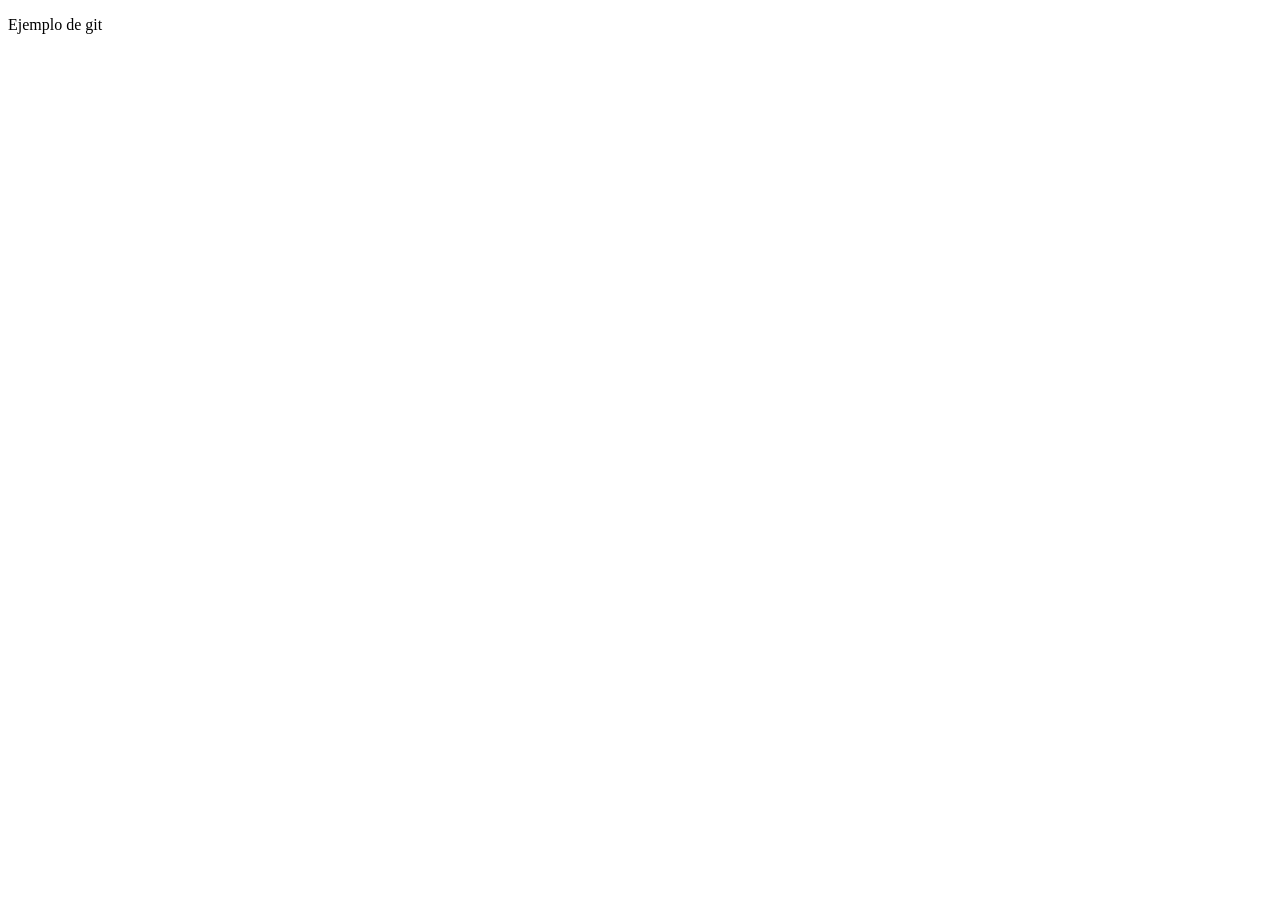
==== index.html @ ce03eb3c "primer commit" ====
<!DOCTYPE html>
<html lang="en">
<head>
    <meta charset="UTF-8">
    <meta name="viewport" content="width=device-width, initial-scale=1.0">
    <title>Document</title>
</head>
<body>
    
<div>
    <p>Ejemplo de git</p>
</div>

</body>
</html>
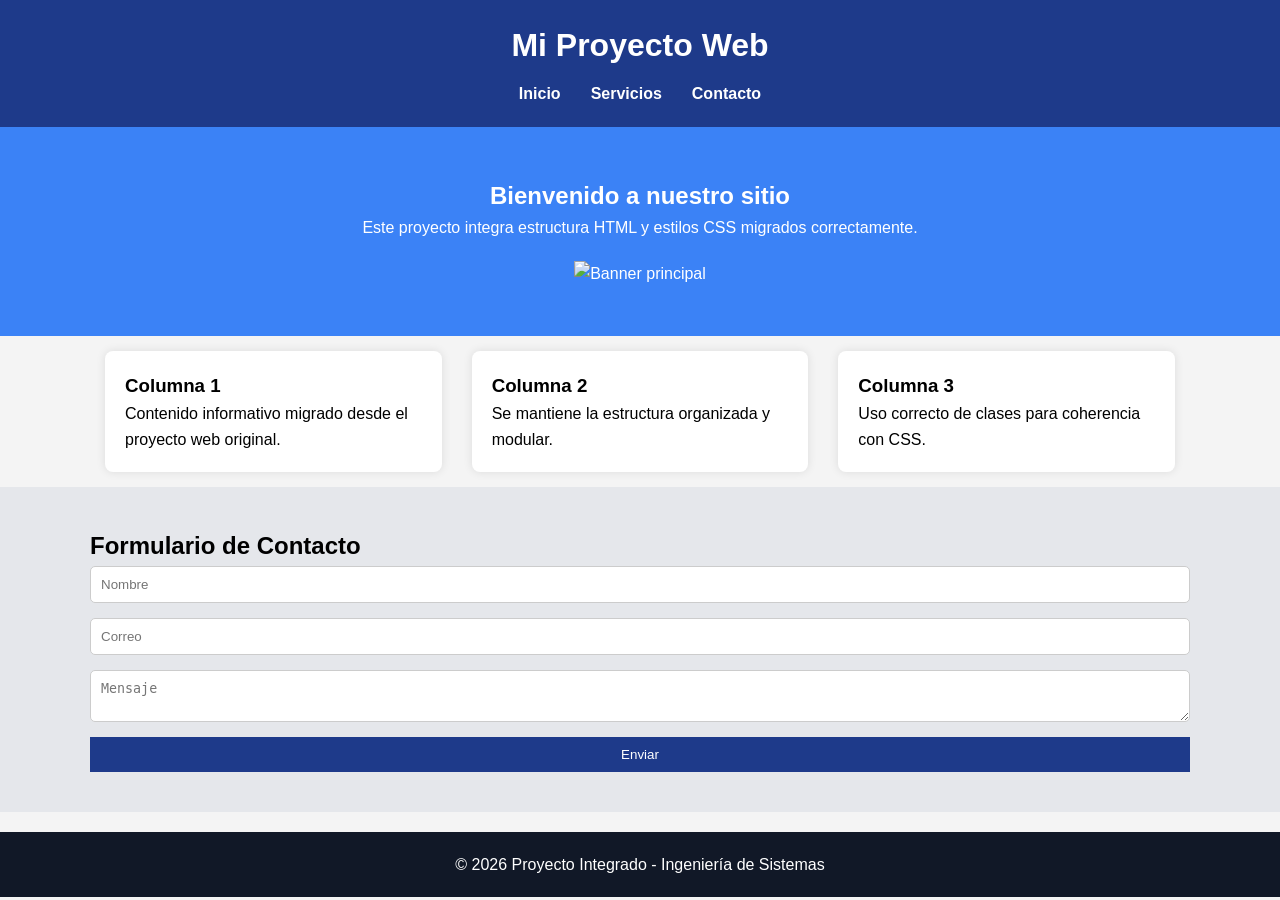
==== commit 0fbd0b91: "feat: integra estructura HTML y estilos migrados desde proyecto web" ====
--- a/index.html
+++ b/index.html
@@ -1,15 +1,67 @@
 <!DOCTYPE html>
-<html lang="en">
+<html lang="es">
 <head>
     <meta charset="UTF-8">
-    <meta name="viewport" content="width=device-width, initial-scale=1.0">
-    <title>Document</title>
+    <title>Proyecto Web Migrado</title>
+    <link rel="stylesheet" href="css/estilos.css">
 </head>
 <body>
-    
-<div>
-    <p>Ejemplo de git</p>
-</div>
+
+    <header>
+        <div class="container">
+            <h1>Mi Proyecto Web</h1>
+            <nav>
+                <ul>
+                    <li><a href="index.html">Inicio</a></li>
+                    <li><a href="pagina2.html">Servicios</a></li>
+                    <li><a href="#contacto">Contacto</a></li>
+                </ul>
+            </nav>
+        </div>
+    </header>
+
+    <section class="hero">
+        <div class="container">
+            <h2>Bienvenido a nuestro sitio</h2>
+            <p>Este proyecto integra estructura HTML y estilos CSS migrados correctamente.</p>
+            <img src="assets/img/banner.jpg" alt="Banner principal">
+        </div>
+    </section>
+
+    <section class="columnas">
+        <div class="container row">
+            <div class="col">
+                <h3>Columna 1</h3>
+                <p>Contenido informativo migrado desde el proyecto web original.</p>
+            </div>
+            <div class="col">
+                <h3>Columna 2</h3>
+                <p>Se mantiene la estructura organizada y modular.</p>
+            </div>
+            <div class="col">
+                <h3>Columna 3</h3>
+                <p>Uso correcto de clases para coherencia con CSS.</p>
+            </div>
+        </div>
+    </section>
+
+    <section id="contacto" class="formulario">
+        <div class="container">
+            <h2>Formulario de Contacto</h2>
+            <form>
+                <input type="text" placeholder="Nombre" required>
+                <input type="email" placeholder="Correo" required>
+                <textarea placeholder="Mensaje" required></textarea>
+                <button type="submit">Enviar</button>
+            </form>
+        </div>
+    </section>
+
+    <footer>
+        <div class="container">
+            <p>© 2026 Proyecto Integrado - Ingeniería de Sistemas</p>
+        </div>
+    </footer>
 
 </body>
 </html>
--- a/css/estilos.css
+++ b/css/estilos.css
@@ -0,0 +1,129 @@
+/* RESET BÁSICO */
+* {
+    margin: 0;
+    padding: 0;
+    box-sizing: border-box;
+}
+
+/* ESTILO GENERAL */
+body {
+    font-family: Arial, sans-serif;
+    line-height: 1.6;
+    background-color: #f4f4f4;
+}
+
+/* CONTENEDOR */
+.container {
+    width: 90%;
+    max-width: 1100px;
+    margin: auto;
+}
+
+/* HEADER */
+header {
+    background-color: #1e3a8a;
+    color: white;
+    padding: 20px 0;
+}
+
+header h1 {
+    text-align: center;
+}
+
+nav ul {
+    display: flex;
+    justify-content: center;
+    list-style: none;
+    margin-top: 10px;
+}
+
+nav ul li {
+    margin: 0 15px;
+}
+
+nav ul li a {
+    color: white;
+    text-decoration: none;
+    font-weight: bold;
+}
+
+nav ul li a:hover {
+    text-decoration: underline;
+}
+
+/* HERO */
+.hero {
+    background-color: #3b82f6;
+    color: white;
+    text-align: center;
+    padding: 50px 20px;
+}
+
+.hero img {
+    width: 100%;
+    max-width: 600px;
+    margin-top: 20px;
+}
+
+/* COLUMNAS */
+.row {
+    display: flex;
+    justify-content: space-between;
+    flex-wrap: wrap;
+}
+
+.col {
+    flex: 1;
+    margin: 15px;
+    padding: 20px;
+    background-color: white;
+    border-radius: 8px;
+    box-shadow: 0 0 10px rgba(0,0,0,0.1);
+}
+
+/* FORMULARIO */
+.formulario {
+    padding: 40px 0;
+    background-color: #e5e7eb;
+}
+
+form {
+    display: flex;
+    flex-direction: column;
+}
+
+form input,
+form textarea {
+    margin-bottom: 15px;
+    padding: 10px;
+    border: 1px solid #ccc;
+    border-radius: 5px;
+}
+
+form button {
+    padding: 10px;
+    background-color: #1e3a8a;
+    color: white;
+    border: none;
+    cursor: pointer;
+}
+
+form button:hover {
+    background-color: #2563eb;
+}
+
+/* FOOTER */
+footer {
+    background-color: #111827;
+    color: white;
+    text-align: center;
+    padding: 20px;
+    margin-top: 20px;
+}
+
+/* RESPONSIVE */
+@media (max-width: 768px) {
+    .row {
+        flex-direction: column;
+    }
+}
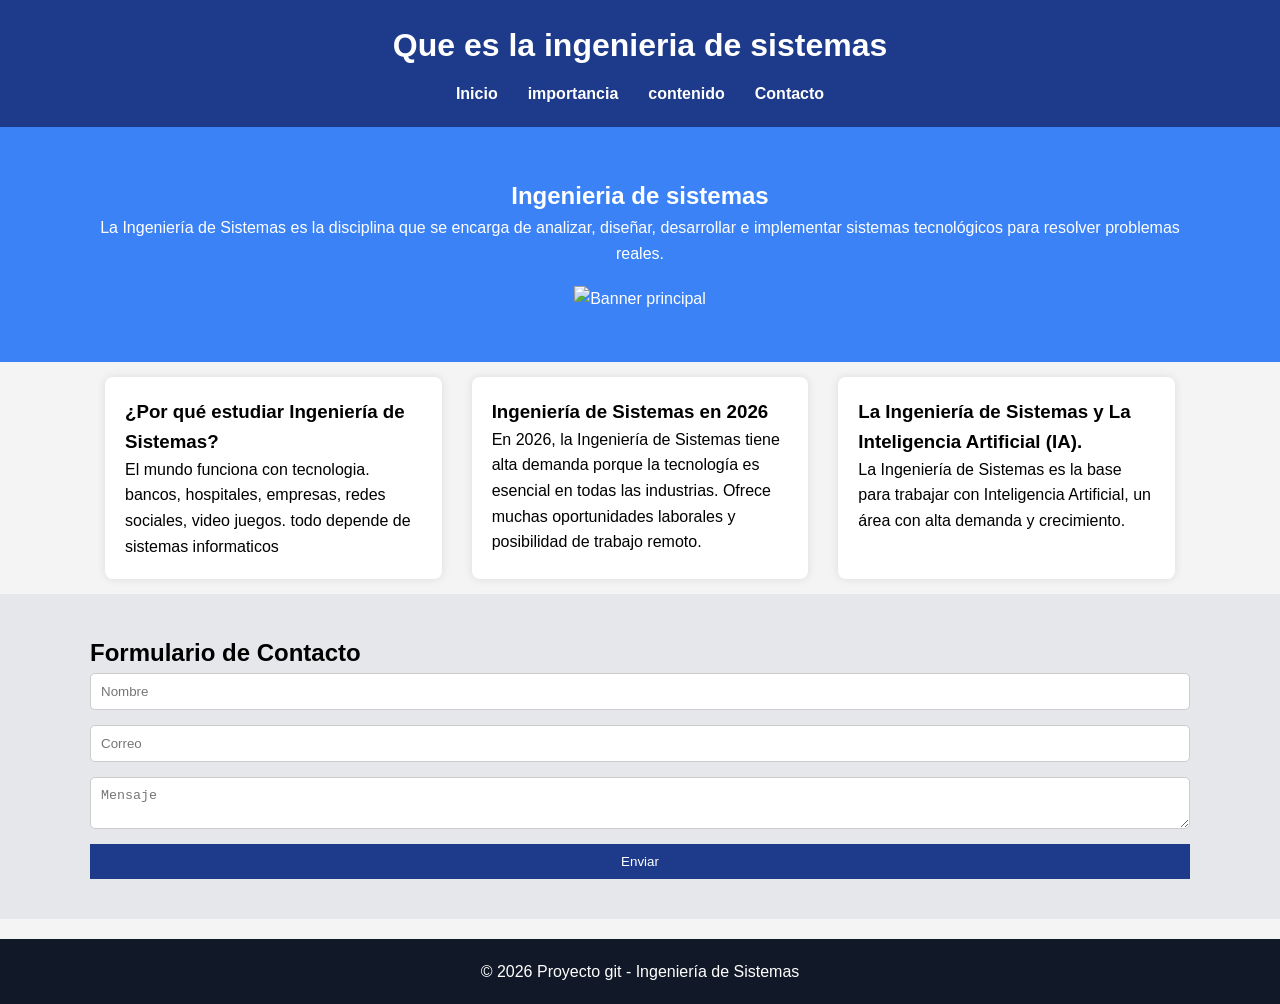
==== commit 3be4e762: "feat(content): actualiza textos del index" ====
--- a/index.html
+++ b/index.html
@@ -9,11 +9,12 @@
 
     <header>
         <div class="container">
-            <h1>Mi Proyecto Web</h1>
+            <h1>Que es la ingenieria de sistemas</h1>
             <nav>
                 <ul>
                     <li><a href="index.html">Inicio</a></li>
-                    <li><a href="pagina2.html">Servicios</a></li>
+                    <li><a href="pagina2.html">importancia</a></li>
+                    <li><a href="pagina3.html">contenido</a></li>
                     <li><a href="#contacto">Contacto</a></li>
                 </ul>
             </nav>
@@ -22,8 +23,8 @@
 
     <section class="hero">
         <div class="container">
-            <h2>Bienvenido a nuestro sitio</h2>
-            <p>Este proyecto integra estructura HTML y estilos CSS migrados correctamente.</p>
+            <h2>Ingenieria de sistemas</h2>
+            <p>La Ingeniería de Sistemas es la disciplina que se encarga de analizar, diseñar, desarrollar e implementar sistemas tecnológicos para resolver problemas reales.</p>
             <img src="assets/img/banner.jpg" alt="Banner principal">
         </div>
     </section>
@@ -31,16 +32,16 @@
     <section class="columnas">
         <div class="container row">
             <div class="col">
-                <h3>Columna 1</h3>
-                <p>Contenido informativo migrado desde el proyecto web original.</p>
+                <h3>¿Por qué estudiar Ingeniería de Sistemas?</h3>
+                <p>El mundo funciona con tecnologia. bancos, hospitales, empresas, redes sociales, video juegos. todo depende de sistemas informaticos</p>
             </div>
             <div class="col">
-                <h3>Columna 2</h3>
-                <p>Se mantiene la estructura organizada y modular.</p>
+                <h3>Ingeniería de Sistemas en 2026</h3>
+                <p>En 2026, la Ingeniería de Sistemas tiene alta demanda porque la tecnología es esencial en todas las industrias. Ofrece muchas oportunidades laborales y posibilidad de trabajo remoto.</p>
             </div>
             <div class="col">
-                <h3>Columna 3</h3>
-                <p>Uso correcto de clases para coherencia con CSS.</p>
+                <h3>La Ingeniería de Sistemas y La Inteligencia Artificial (IA).</h3>
+                <p>La Ingeniería de Sistemas es la base para trabajar con Inteligencia Artificial, un área con alta demanda y crecimiento.</p>
             </div>
         </div>
     </section>
@@ -59,7 +60,7 @@
 
     <footer>
         <div class="container">
-            <p>© 2026 Proyecto Integrado - Ingeniería de Sistemas</p>
+            <p>© 2026 Proyecto git - Ingeniería de Sistemas</p>
         </div>
     </footer>
 
